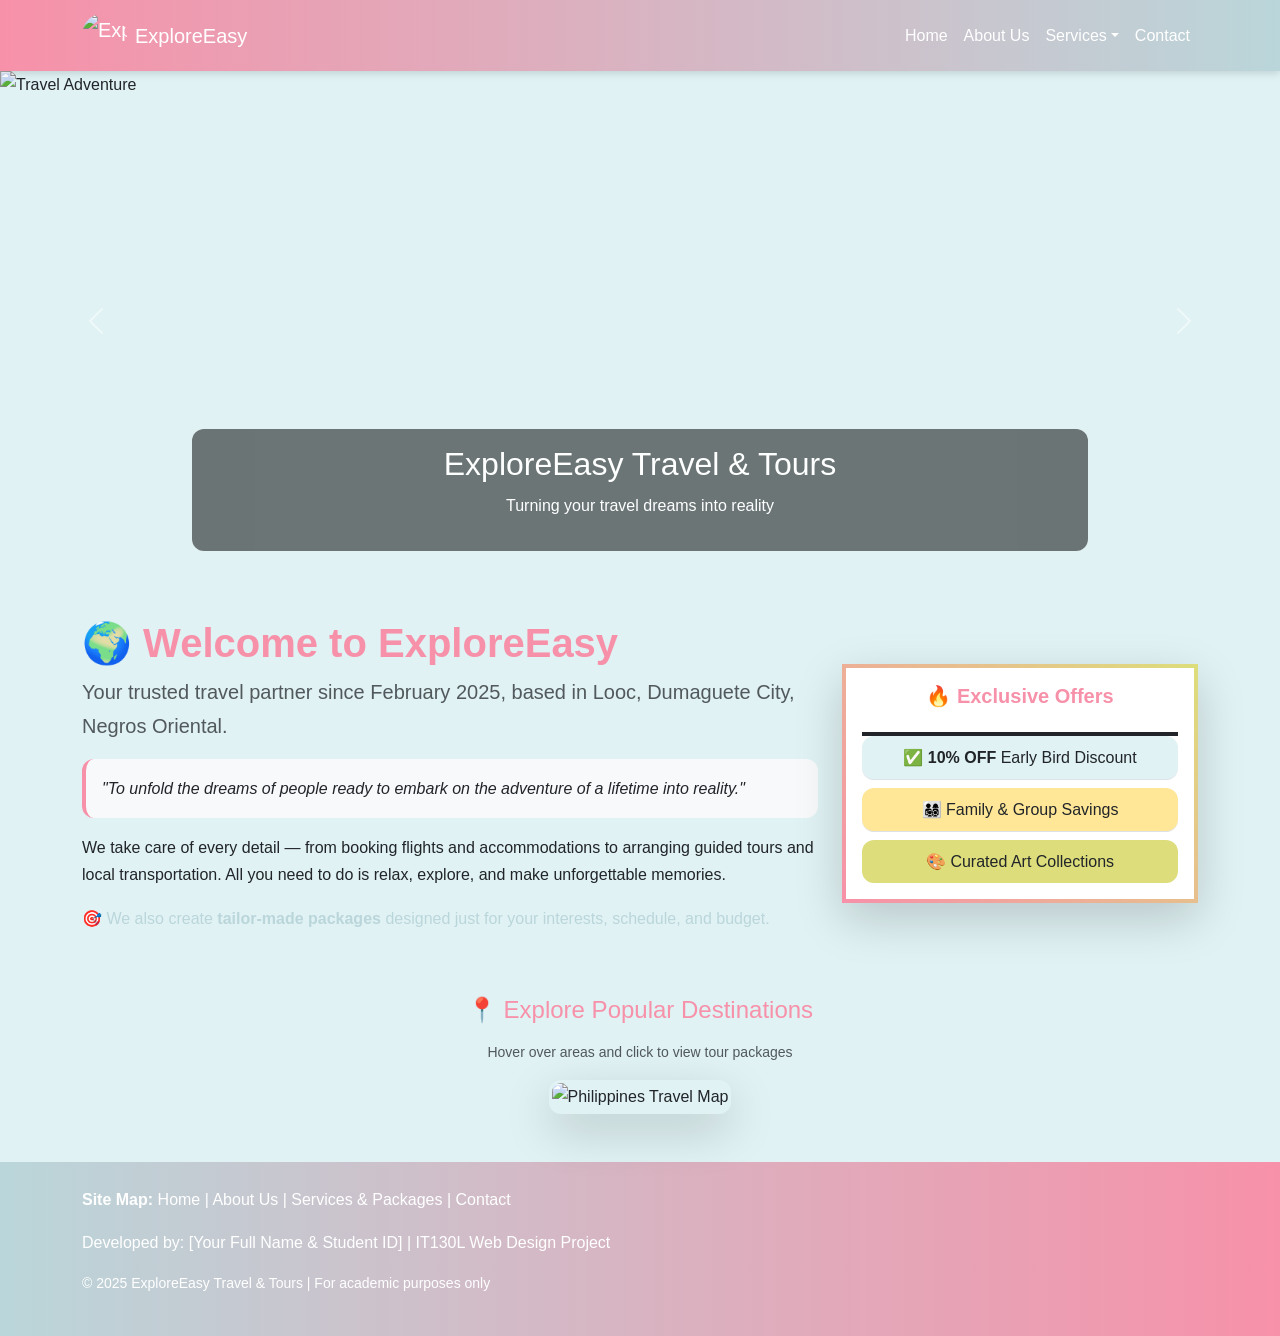
==== index.html @ 39280173 "commit# Please enter the commit message for your changes. Lines starting" ====
<!DOCTYPE html>
<html lang="en">
<head>
  <meta charset="UTF-8">
  <meta name="viewport" content="width=device-width, initial-scale=1.0">
  <title>ExploreEasy Travel & Tours | Home</title>
  <link href="https://cdn.jsdelivr.net/npm/bootstrap@5.3.0/dist/css/bootstrap.min.css" rel="stylesheet">
  <link rel="stylesheet" href="css/style.css">
  <link rel="stylesheet" href="https://cdnjs.cloudflare.com/ajax/libs/lightbox2/2.11.4/css/lightbox.min.css">
</head>
<body>

<!-- Dropdown Navigation Bar -->
<nav class="navbar navbar-expand-lg navbar-dark custom-nav sticky-top">
  <div class="container">
    <a class="navbar-brand d-flex align-items-center gap-2" href="index.html">
      <img src="images/logo.png" alt="ExploreEasy Logo" width="45" height="45" class="rounded-circle">
      <span>ExploreEasy</span>
    </a>
    <button class="navbar-toggler" type="button" data-bs-toggle="collapse" data-bs-target="#navMenu">
      <span class="navbar-toggler-icon"></span>
    </button>
    <div class="collapse navbar-collapse" id="navMenu">
      <ul class="navbar-nav ms-auto">
        <li class="nav-item"><a class="nav-link active" href="index.html">Home</a></li>
        <li class="nav-item"><a class="nav-link" href="about.html">About Us</a></li>
        <li class="nav-item dropdown">
          <a class="nav-link dropdown-toggle" href="#" role="button" data-bs-toggle="dropdown">Services</a>
          <ul class="dropdown-menu custom-dropdown">
            <li><a class="dropdown-item" href="services.html">Travel Packages</a></li>
            <li><a class="dropdown-item" href="services.html#art">Art Collections</a></li>
            <li><a class="dropdown-item" href="services.html#promos">Promos & Discounts</a></li>
          </ul>
        </li>
        <li class="nav-item"><a class="nav-link" href="contact.html">Contact</a></li>
      </ul>
    </div>
  </div>
</nav>

<!-- Sliding / Animated Images -->
<div id="imageSlider" class="carousel slide" data-bs-ride="carousel">
  <div class="carousel-inner">
    <div class="carousel-item active">
      <img src="images/home-banner.jpg" class="d-block w-100" alt="Travel Adventure">
      <div class="carousel-caption bg-overlay rounded p-3">
        <h2>ExploreEasy Travel & Tours</h2>
        <p>Turning your travel dreams into reality</p>
      </div>
    </div>
    <div class="carousel-item">
      <img src="images/beach1.jpg" class="d-block w-100" alt="Pristine Beaches">
      <div class="carousel-caption bg-overlay rounded p-3">
        <h2>Relax on Beautiful Shores</h2>
        <p>Unwind and enjoy nature’s beauty</p>
      </div>
    </div>
    <div class="carousel-item">
      <img src="images/culture.jpg" class="d-block w-100" alt="Cultural Experience">
      <div class="carousel-caption bg-overlay rounded p-3">
        <h2>Immerse in New Cultures</h2>
        <p>Create memories that last forever</p>
      </div>
    </div>
  </div>
  <button class="carousel-control-prev" type="button" data-bs-target="#imageSlider" data-bs-slide="prev">
    <span class="carousel-control-prev-icon"></span>
  </button>
  <button class="carousel-control-next" type="button" data-bs-target="#imageSlider" data-bs-slide="next">
    <span class="carousel-control-next-icon"></span>
  </button>
</div>

<!-- Improved Welcome Section -->
<section class="container my-5">
  <div class="row g-4 align-items-center">
    <div class="col-md-8 float-md-start">
      <h2 class="text-heading display-6 fw-bold">🌍 Welcome to ExploreEasy</h2>
      <p class="lead text-muted">Your trusted travel partner since <strong>February 2025</strong>, based in <strong>Looc, Dumaguete City, Negros Oriental</strong>.</p>
      
      <blockquote class="fst-italic bg-light p-3 rounded border-start border-4 border-pink my-3">
        "To unfold the dreams of people ready to embark on the adventure of a lifetime into reality."
      </blockquote>

      <p>We take care of every detail — from booking flights and accommodations to arranging guided tours and local transportation. All you need to do is relax, explore, and make unforgettable memories.</p>
      <p class="fw-medium text-blue mt-2">🎯 We also create <strong>tailor-made packages</strong> designed just for your interests, schedule, and budget.</p>
    </div>

    <div class="col-md-4 float-md-end">
      <div class="card custom-card shadow-lg p-3 text-center h-100">
        <h5 class="text-pink fw-bold">🔥 Exclusive Offers</h5>
        <ul class="list-group list-group-flush mt-3">
          <li class="list-group-item bg-paleblue rounded mb-2">✅ <strong>10% OFF</strong> Early Bird Discount</li>
          <li class="list-group-item bg-yellow rounded mb-2">👨‍👩‍👧‍👦 Family & Group Savings</li>
          <li class="list-group-item bg-green rounded">🎨 Curated Art Collections</li>
        </ul>
      </div>
    </div>
  </div>

  <!-- Image Map with Hover Effect -->
  <div class="mt-5 text-center" id="map-container">
    <h4 class="text-heading mb-3">📍 Explore Popular Destinations</h4>
    <p class="text-muted small mb-3">Hover over areas and click to view tour packages</p>

    <div class="position-relative d-inline-block" id="image-map-wrapper">
      <img 
        src="images/map-philippines.jpg" 
        alt="Philippines Travel Map" 
        usemap="#destMap" 
        class="img-fluid rounded shadow-lg map-image"
        style="max-width:750px;"
      >
      <map name="destMap" id="destMap">
        <area shape="rect" coords="50,50,180,150" href="services.html#cebu" alt="Cebu Tours" class="map-hotspot">
        <area shape="circle" coords="300,120,60" href="services.html#dumaguete" alt="Dumaguete Tours" class="map-hotspot">
        <area shape="poly" coords="420,60,480,130,400,180" href="services.html#palawan" alt="Palawan Tours" class="map-hotspot">
      </map>
    </div>
  </div>
</section>

<!-- Footer -->
<footer class="custom-footer py-4">
  <div class="container">
    <p><strong>Site Map:</strong>
      <a href="index.html">Home</a> |
      <a href="about.html">About Us</a> |
      <a href="services.html">Services & Packages</a> |
      <a href="contact.html">Contact</a>
    </p>
    <p>Developed by: [Your Full Name & Student ID] | IT130L Web Design Project</p>
    <p class="small">© 2025 ExploreEasy Travel & Tours | For academic purposes only</p>
  </div>
</footer>

<!-- Scripts -->
<script src="https://cdn.jsdelivr.net/npm/bootstrap@5.3.0/dist/js/bootstrap.bundle.min.js"></script>
<script src="https://cdnjs.cloudflare.com/ajax/libs/lightbox2/2.11.4/js/lightbox.min.js"></script>

<!-- Map Hover Enhancement Script -->
<script>
const hotspots = document.querySelectorAll('.map-hotspot');
const mapImg = document.querySelector('.map-image');

hotspots.forEach(area => {
  area.addEventListener('mouseover', () => {
    mapImg.style.filter = 'brightness(1.1) saturate(1.2)';
    mapImg.style.boxShadow = '0 0 25px rgba(247, 145, 169, 0.7)';
    document.body.style.cursor = 'pointer';
  });
  area.addEventListener('mouseout', () => {
    mapImg.style.filter = 'brightness(1) saturate(1)';
    mapImg.style.boxShadow = '0 0 20px rgba(247, 145, 169, 0.5)';
    document.body.style.cursor = 'default';
  });
});
</script>

</body>
</html>
---- css/style.css ----
/* --------------------------
   BASE STYLES
--------------------------- */
* {
  margin: 0;
  padding: 0;
  box-sizing: border-box;
}
body {
  font-family: 'Segoe UI', Roboto, sans-serif;
  line-height: 1.7;
  background-color: #E0F2F4; /* Very Light Blue */
}

/* --------------------------
   COLOR PALETTE
--------------------------- */
:root {
  --light-pink: #FFBDBF;
  --rose: #F791A9;
  --soft-yellow: #FFE797;
  --pale-green: #DDDD7B;
  --pale-blue: #E0F2F4;
  --muted-blue: #BAD6DA;
}

/* --------------------------
   REQUIRED CSS3 FEATURES
--------------------------- */

/* Float */
.float-md-start { float: left; }
.float-md-end { float: right; }

/* Opacity & RGBA */
.bg-overlay { background: rgba(0, 0, 0, 0.55); opacity: 0.95; }
.gallery-img { opacity: 0.9; transition: all 0.3s ease; }
.gallery-img:hover { opacity: 1; transform: scale(1.05); }

/* Navigation Bar */
.custom-nav {
  background: linear-gradient(90deg, var(--rose), var(--muted-blue));
  box-shadow: 0 2px 8px rgba(0,0,0,0.15);
}
.nav-link { color: #ffffff !important; }
.nav-link:hover { color: var(--soft-yellow) !important; }

/* Dropdown Menu */
.custom-dropdown {
  background-color: var(--light-pink);
  border: none;
  border-radius: 8px;
}
.custom-dropdown .dropdown-item:hover {
  background-color: var(--rose);
  color: white;
}

/* Image Gallery */
.gallery-img {
  height: 220px;
  object-fit: cover;
  border-radius: 10px;
}

/* Attribute Selectors */
input[type="text"],
input[type="email"],
select,
textarea {
  border: 1px solid var(--muted-blue);
  border-radius: 8px;
  padding: 0.6rem;
}

/* Forms */
.custom-form {
  background-color: #ffffff;
  border: 2px solid var(--pale-green);
}

/* Rounded Corners */
.rounded { border-radius: 12px !important; }
.rounded-circle { border-radius: 50% !important; }

/* Border Image */
.custom-card {
  border: 4px solid;
  border-image: linear-gradient(45deg, var(--rose), var(--pale-green)) 1;
}

/* Multiple Backgrounds */
.custom-multibg {
  background: 
    linear-gradient(rgba(255, 231, 151, 0.7), rgba(186, 214, 218, 0.7)),
    url('../images/pattern-bg.jpg') center/cover no-repeat;
}

/* Gradients */
.custom-gradient {
  background: linear-gradient(120deg, var(--light-pink), var(--muted-blue));
}
.custom-btn {
  background: linear-gradient(90deg, var(--rose), var(--pale-green));
  border: none;
  color: white;
}
.custom-btn:hover {
  background: linear-gradient(90deg, var(--pale-green), var(--rose));
  color: white;
}

/* Shadows */
.shadow { box-shadow: 0 4px 12px rgba(0,0,0,0.15); }
.shadow-sm { box-shadow: 0 2px 6px rgba(0,0,0,0.1); }
.shadow-lg { box-shadow: 0 6px 18px rgba(0,0,0,0.2); }

/* --------------------------
   CUSTOM STYLES
--------------------------- */

/* Slider */
.carousel-item img {
  height: 500px;
  object-fit: cover;
}

/* Text & Colors */
.text-heading { color: var(--rose); }
.text-pink { color: var(--rose); }
.text-blue { color: var(--muted-blue); }
.border-pink { border-color: var(--rose) !important; }
.bg-paleblue { background-color: var(--pale-blue); }
.bg-yellow { background-color: var(--soft-yellow); }
.bg-green { background-color: var(--pale-green); }

blockquote:hover {
  background: linear-gradient(90deg, var(--light-pink), var(--pale-blue));
  transform: scale(1.01);
}

/* Map Hover */
.map-image {
  border: 3px solid transparent;
  transition: all 0.3s ease;
}

/* Lists & Tables */
.custom-list {
  background-color: var(--light-pink);
  list-style-position: inside;
}
.custom-table th {
  background-color: var(--muted-blue);
}
.custom-table td {
  background-color: #ffffff;
}
.promo-box {
  background-color: var(--soft-yellow);
}

/* Footer */
.custom-footer {
  background: linear-gradient(90deg, var(--muted-blue), var(--rose));
  color: white;
}
.custom-footer a {
  color: #ffffff;
  text-decoration: none;
}
.custom-footer a:hover {
  color: var(--soft-yellow);
}
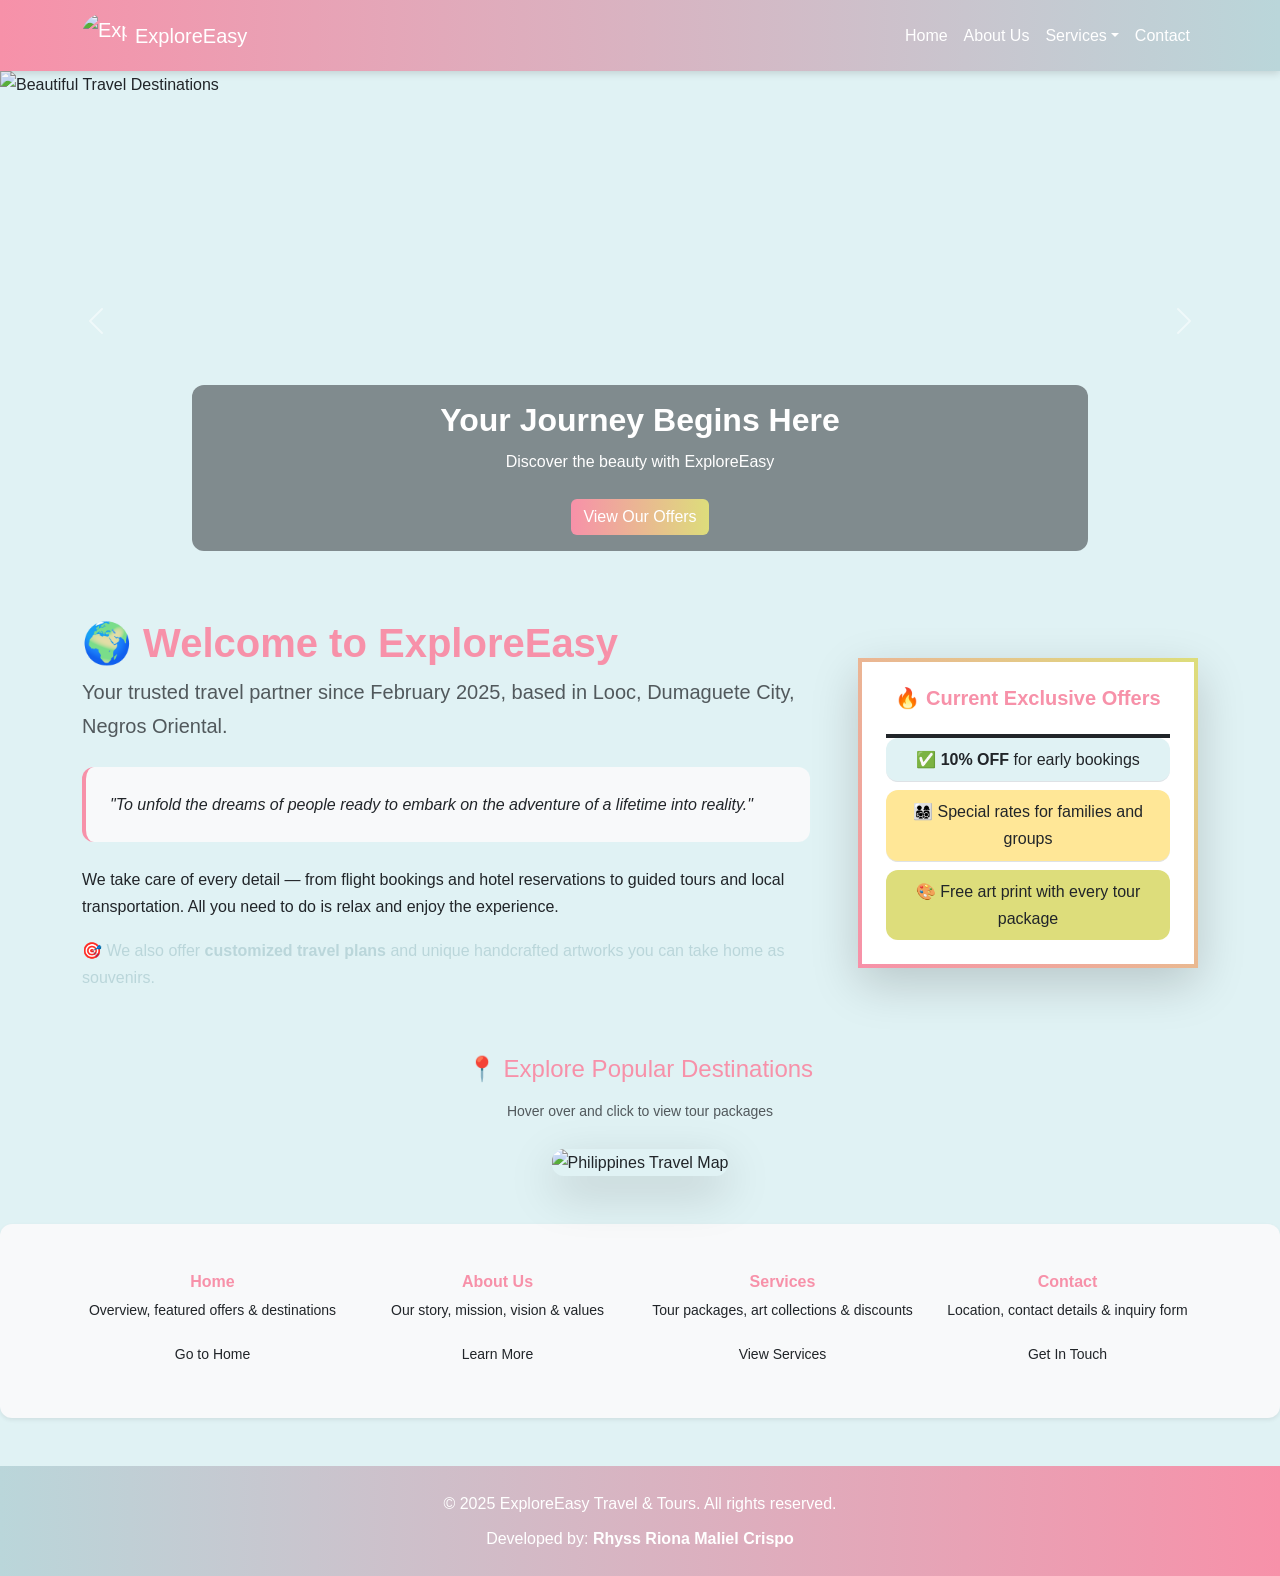
==== commit 0b11345a: "commint" ====
--- a/index.html
+++ b/index.html
@@ -3,14 +3,14 @@
 <head>
   <meta charset="UTF-8">
   <meta name="viewport" content="width=device-width, initial-scale=1.0">
-  <title>ExploreEasy Travel & Tours | Home</title>
+  <title>ExploreEasy Travel & Tours</title>
   <link href="https://cdn.jsdelivr.net/npm/bootstrap@5.3.0/dist/css/bootstrap.min.css" rel="stylesheet">
   <link rel="stylesheet" href="css/style.css">
   <link rel="stylesheet" href="https://cdnjs.cloudflare.com/ajax/libs/lightbox2/2.11.4/css/lightbox.min.css">
 </head>
 <body>
 
-<!-- Dropdown Navigation Bar -->
+<!-- Navigation Bar -->
 <nav class="navbar navbar-expand-lg navbar-dark custom-nav sticky-top">
   <div class="container">
     <a class="navbar-brand d-flex align-items-center gap-2" href="index.html">
@@ -27,7 +27,7 @@
         <li class="nav-item dropdown">
           <a class="nav-link dropdown-toggle" href="#" role="button" data-bs-toggle="dropdown">Services</a>
           <ul class="dropdown-menu custom-dropdown">
-            <li><a class="dropdown-item" href="services.html">Travel Packages</a></li>
+            <li><a class="dropdown-item" href="services.html#packages">Travel Packages</a></li>
             <li><a class="dropdown-item" href="services.html#art">Art Collections</a></li>
             <li><a class="dropdown-item" href="services.html#promos">Promos & Discounts</a></li>
           </ul>
@@ -38,28 +38,29 @@
   </div>
 </nav>
 
-<!-- Sliding / Animated Images -->
-<div id="imageSlider" class="carousel slide" data-bs-ride="carousel">
+<!-- Sliding Banner -->
+<div id="imageSlider" class="carousel slide" data-bs-ride="carousel" data-bs-interval="4000">
   <div class="carousel-inner">
     <div class="carousel-item active">
-      <img src="images/home-banner.jpg" class="d-block w-100" alt="Travel Adventure">
-      <div class="carousel-caption bg-overlay rounded p-3">
-        <h2>ExploreEasy Travel & Tours</h2>
-        <p>Turning your travel dreams into reality</p>
+      <img src="images/home-banner.jpg" class="d-block w-100" alt="Beautiful Travel Destinations">
+      <div class="carousel-caption bg-dark bg-opacity-50 rounded p-3 fade-in">
+        <h2 class="fw-bold">Your Journey Begins Here</h2>
+        <p>Discover the beauty with ExploreEasy</p>
+        <a href="services.html" class="btn custom-btn mt-2">View Our Offers</a>
       </div>
     </div>
     <div class="carousel-item">
-      <img src="images/beach1.jpg" class="d-block w-100" alt="Pristine Beaches">
-      <div class="carousel-caption bg-overlay rounded p-3">
-        <h2>Relax on Beautiful Shores</h2>
-        <p>Unwind and enjoy nature’s beauty</p>
+      <img src="images/beach1.jpg" class="d-block w-100" alt="White Sand Beaches">
+      <div class="carousel-caption bg-dark bg-opacity-50 rounded p-3 fade-in">
+        <h2 class="fw-bold">Paradise Awaits You</h2>
+        <p>Relax on pristine shores and crystal-clear waters</p>
       </div>
     </div>
     <div class="carousel-item">
-      <img src="images/culture.jpg" class="d-block w-100" alt="Cultural Experience">
-      <div class="carousel-caption bg-overlay rounded p-3">
-        <h2>Immerse in New Cultures</h2>
-        <p>Create memories that last forever</p>
+      <img src="images/falls.jpg" class="d-block w-100" alt="Nature Adventures">
+      <div class="carousel-caption bg-dark bg-opacity-50 rounded p-3 fade-in">
+        <h2 class="fw-bold">Explore Nature’s Wonders</h2>
+        <p>From mountains to waterfalls, every trip is an adventure</p>
       </div>
     </div>
   </div>
@@ -71,88 +72,111 @@
   </button>
 </div>
 
-<!-- Improved Welcome Section -->
+<!-- Welcome Section -->
 <section class="container my-5">
-  <div class="row g-4 align-items-center">
-    <div class="col-md-8 float-md-start">
+  <div class="row g-5 align-items-center">
+    <div class="col-md-8">
       <h2 class="text-heading display-6 fw-bold">🌍 Welcome to ExploreEasy</h2>
       <p class="lead text-muted">Your trusted travel partner since <strong>February 2025</strong>, based in <strong>Looc, Dumaguete City, Negros Oriental</strong>.</p>
       
-      <blockquote class="fst-italic bg-light p-3 rounded border-start border-4 border-pink my-3">
+      <blockquote class="fst-italic bg-light p-4 rounded border-start border-4 border-pink my-4 quote-hover">
         "To unfold the dreams of people ready to embark on the adventure of a lifetime into reality."
       </blockquote>
 
-      <p>We take care of every detail — from booking flights and accommodations to arranging guided tours and local transportation. All you need to do is relax, explore, and make unforgettable memories.</p>
-      <p class="fw-medium text-blue mt-2">🎯 We also create <strong>tailor-made packages</strong> designed just for your interests, schedule, and budget.</p>
+      <p>We take care of every detail — from flight bookings and hotel reservations to guided tours and local transportation. All you need to do is relax and enjoy the experience.</p>
+      <p class="fw-medium text-blue mt-3">🎯 We also offer <strong>customized travel plans</strong> and unique handcrafted artworks you can take home as souvenirs.</p>
     </div>
 
-    <div class="col-md-4 float-md-end">
-      <div class="card custom-card shadow-lg p-3 text-center h-100">
-        <h5 class="text-pink fw-bold">🔥 Exclusive Offers</h5>
+    <div class="col-md-4">
+      <div class="card custom-card shadow-lg p-4 text-center h-100 float-up">
+        <h5 class="text-pink fw-bold fs-5">🔥 Current Exclusive Offers</h5>
         <ul class="list-group list-group-flush mt-3">
-          <li class="list-group-item bg-paleblue rounded mb-2">✅ <strong>10% OFF</strong> Early Bird Discount</li>
-          <li class="list-group-item bg-yellow rounded mb-2">👨‍👩‍👧‍👦 Family & Group Savings</li>
-          <li class="list-group-item bg-green rounded">🎨 Curated Art Collections</li>
+          <li class="list-group-item bg-paleblue rounded mb-2">✅ <strong>10% OFF</strong> for early bookings</li>
+          <li class="list-group-item bg-yellow rounded mb-2">👨‍👩‍👧‍👦 Special rates for families and groups</li>
+          <li class="list-group-item bg-green rounded">🎨 Free art print with every tour package</li>
         </ul>
       </div>
     </div>
   </div>
 
-  <!-- Image Map with Hover Effect -->
-  <div class="mt-5 text-center" id="map-container">
+  <!-- Map Section -->
+  <div class="mt-5 text-center" id="mapSection">
     <h4 class="text-heading mb-3">📍 Explore Popular Destinations</h4>
-    <p class="text-muted small mb-3">Hover over areas and click to view tour packages</p>
+    <p class="text-muted small mb-4">Hover over and click to view tour packages</p>
 
-    <div class="position-relative d-inline-block" id="image-map-wrapper">
+    <div class="position-relative d-inline-block" id="mapWrapper">
       <img 
         src="images/map-philippines.jpg" 
         alt="Philippines Travel Map" 
-        usemap="#destMap" 
-        class="img-fluid rounded shadow-lg map-image"
-        style="max-width:750px;"
+        usemap="#destinationsMap" 
+        class="img-fluid rounded shadow-lg pulse"
+        style="max-width: 750px;"
       >
-      <map name="destMap" id="destMap">
-        <area shape="rect" coords="50,50,180,150" href="services.html#cebu" alt="Cebu Tours" class="map-hotspot">
-        <area shape="circle" coords="300,120,60" href="services.html#dumaguete" alt="Dumaguete Tours" class="map-hotspot">
-        <area shape="poly" coords="420,60,480,130,400,180" href="services.html#palawan" alt="Palawan Tours" class="map-hotspot">
+      <map name="destinationsMap">
+        <area shape="rect" coords="120,180,220,250" href="services.html#cebu" alt="Cebu Tours" class="map-point">
+        <area shape="circle" coords="320,320,40" href="services.html#dumaguete" alt="Dumaguete & Negros Oriental" class="map-point">
+        <area shape="poly" coords="400,200,450,220,430,280,390,260" href="services.html#palawan" alt="Palawan Island" class="map-point">
       </map>
     </div>
   </div>
 </section>
 
+<!-- Navigation Links Area (no heading) -->
+<section class="bg-light py-5 mt-5 rounded shadow-sm">
+  <div class="container">
+    <div class="row text-center">
+      <div class="col-md-3">
+        <h6 class="fw-bold text-pink">Home</h6>
+        <p class="small">Overview, featured offers & destinations</p>
+        <a href="index.html" class="btn btn-outline-pink btn-sm w-75">Go to Home</a>
+      </div>
+      <div class="col-md-3">
+        <h6 class="fw-bold text-pink">About Us</h6>
+        <p class="small">Our story, mission, vision & values</p>
+        <a href="about.html" class="btn btn-outline-pink btn-sm w-75">Learn More</a>
+      </div>
+      <div class="col-md-3">
+        <h6 class="fw-bold text-pink">Services</h6>
+        <p class="small">Tour packages, art collections & discounts</p>
+        <a href="services.html" class="btn btn-outline-pink btn-sm w-75">View Services</a>
+      </div>
+      <div class="col-md-3">
+        <h6 class="fw-bold text-pink">Contact</h6>
+        <p class="small">Location, contact details & inquiry form</p>
+        <a href="contact.html" class="btn btn-outline-pink btn-sm w-75">Get In Touch</a>
+      </div>
+    </div>
+  </div>
+</section>
+
 <!-- Footer -->
-<footer class="custom-footer py-4">
-  <div class="container">
-    <p><strong>Site Map:</strong>
-      <a href="index.html">Home</a> |
-      <a href="about.html">About Us</a> |
-      <a href="services.html">Services & Packages</a> |
-      <a href="contact.html">Contact</a>
-    </p>
-    <p>Developed by: [Your Full Name & Student ID] | IT130L Web Design Project</p>
-    <p class="small">© 2025 ExploreEasy Travel & Tours | For academic purposes only</p>
+<footer class="custom-footer py-4 mt-5">
+  <div class="container text-center">
+    <p class="mb-2">© 2025 ExploreEasy Travel & Tours. All rights reserved.</p>
+    <p class="mb-0">Developed by: <strong>Rhyss Riona Maliel Crispo</strong></p>
   </div>
 </footer>
 
-<!-- Scripts -->
 <script src="https://cdn.jsdelivr.net/npm/bootstrap@5.3.0/dist/js/bootstrap.bundle.min.js"></script>
 <script src="https://cdnjs.cloudflare.com/ajax/libs/lightbox2/2.11.4/js/lightbox.min.js"></script>
 
-<!-- Map Hover Enhancement Script -->
 <script>
-const hotspots = document.querySelectorAll('.map-hotspot');
-const mapImg = document.querySelector('.map-image');
+// Get elements correctly
+const mapHotspots = document.querySelectorAll('.map-hotspot');
+const mapImage = document.getElementById('map-image');
 
-hotspots.forEach(area => {
+// Add hover effect to each clickable area
+mapHotspots.forEach(area => {
   area.addEventListener('mouseover', () => {
-    mapImg.style.filter = 'brightness(1.1) saturate(1.2)';
-    mapImg.style.boxShadow = '0 0 25px rgba(247, 145, 169, 0.7)';
-    document.body.style.cursor = 'pointer';
+    mapImage.style.filter = 'brightness(1.15) saturate(1.3)';
+    mapImage.style.boxShadow = '0 0 30px rgba(247, 145, 169, 0.8)';
+    mapImage.style.cursor = 'pointer';
   });
+
   area.addEventListener('mouseout', () => {
-    mapImg.style.filter = 'brightness(1) saturate(1)';
-    mapImg.style.boxShadow = '0 0 20px rgba(247, 145, 169, 0.5)';
-    document.body.style.cursor = 'default';
+    mapImage.style.filter = 'brightness(1) saturate(1)';
+    mapImage.style.boxShadow = '0 0 20px rgba(247, 145, 169, 0.5)';
+    mapImage.style.cursor = 'default';
   });
 });
 </script>
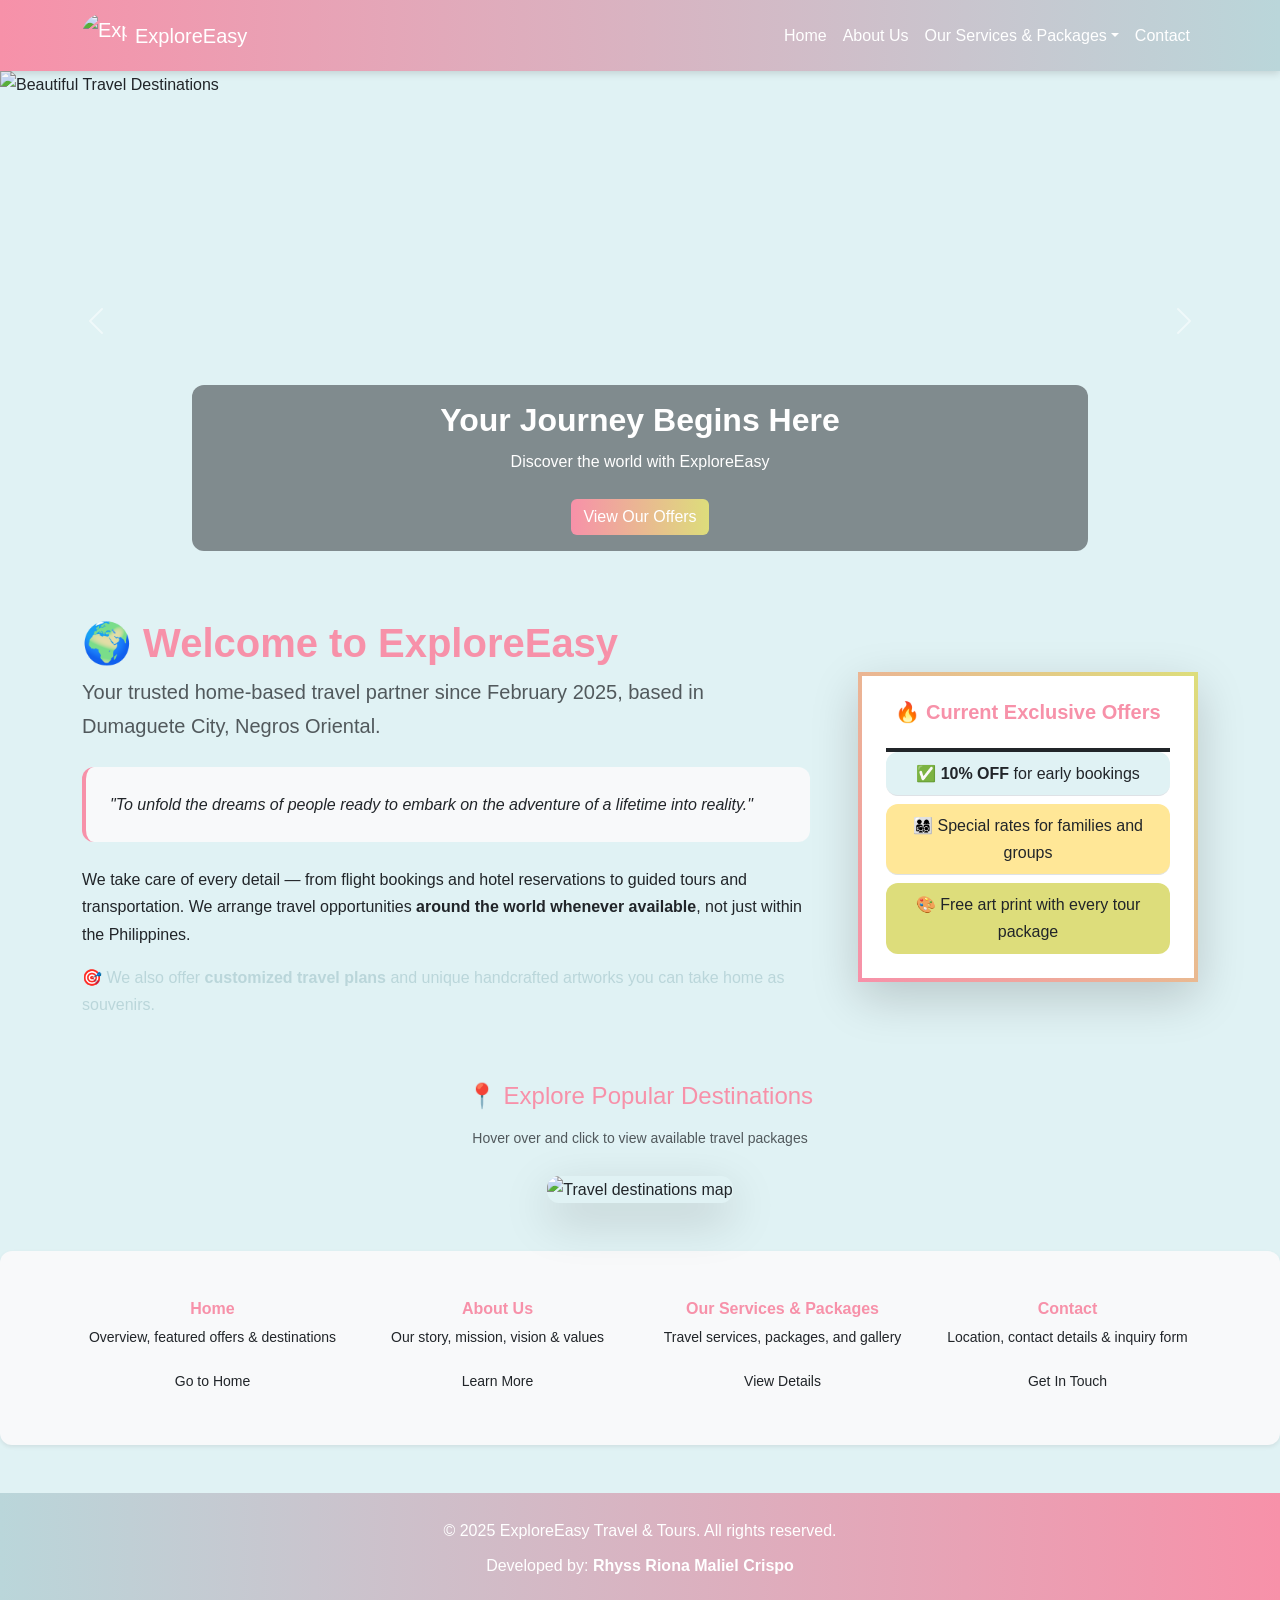
==== commit 3a62face: "Update index.html" ====
--- a/index.html
+++ b/index.html
@@ -10,7 +10,6 @@
 </head>
 <body>
 
-<!-- Navigation Bar -->
 <nav class="navbar navbar-expand-lg navbar-dark custom-nav sticky-top">
   <div class="container">
     <a class="navbar-brand d-flex align-items-center gap-2" href="index.html">
@@ -25,11 +24,11 @@
         <li class="nav-item"><a class="nav-link active" href="index.html">Home</a></li>
         <li class="nav-item"><a class="nav-link" href="about.html">About Us</a></li>
         <li class="nav-item dropdown">
-          <a class="nav-link dropdown-toggle" href="#" role="button" data-bs-toggle="dropdown">Services</a>
+          <a class="nav-link dropdown-toggle" href="#" role="button" data-bs-toggle="dropdown">Our Services & Packages</a>
           <ul class="dropdown-menu custom-dropdown">
-            <li><a class="dropdown-item" href="services.html#packages">Travel Packages</a></li>
-            <li><a class="dropdown-item" href="services.html#art">Art Collections</a></li>
-            <li><a class="dropdown-item" href="services.html#promos">Promos & Discounts</a></li>
+            <li><a class="dropdown-item" href="services.html#services">Travel Services</a></li>
+            <li><a class="dropdown-item" href="services.html#packages">Featured Travel Packages</a></li>
+            <li><a class="dropdown-item" href="services.html#gallery">Travel & Art Gallery</a></li>
           </ul>
         </li>
         <li class="nav-item"><a class="nav-link" href="contact.html">Contact</a></li>
@@ -38,14 +37,13 @@
   </div>
 </nav>
 
-<!-- Sliding Banner -->
 <div id="imageSlider" class="carousel slide" data-bs-ride="carousel" data-bs-interval="4000">
   <div class="carousel-inner">
     <div class="carousel-item active">
       <img src="images/home-banner.jpg" class="d-block w-100" alt="Beautiful Travel Destinations">
       <div class="carousel-caption bg-dark bg-opacity-50 rounded p-3 fade-in">
         <h2 class="fw-bold">Your Journey Begins Here</h2>
-        <p>Discover the beauty with ExploreEasy</p>
+        <p>Discover the world with ExploreEasy</p>
         <a href="services.html" class="btn custom-btn mt-2">View Our Offers</a>
       </div>
     </div>
@@ -72,21 +70,17 @@
   </button>
 </div>
 
-<!-- Welcome Section -->
 <section class="container my-5">
   <div class="row g-5 align-items-center">
     <div class="col-md-8">
       <h2 class="text-heading display-6 fw-bold">🌍 Welcome to ExploreEasy</h2>
-      <p class="lead text-muted">Your trusted travel partner since <strong>February 2025</strong>, based in <strong>Looc, Dumaguete City, Negros Oriental</strong>.</p>
-      
+      <p class="lead text-muted">Your trusted home‑based travel partner since <strong>February 2025</strong>, based in <strong>Dumaguete City, Negros Oriental</strong>.</p>
       <blockquote class="fst-italic bg-light p-4 rounded border-start border-4 border-pink my-4 quote-hover">
         "To unfold the dreams of people ready to embark on the adventure of a lifetime into reality."
       </blockquote>
-
-      <p>We take care of every detail — from flight bookings and hotel reservations to guided tours and local transportation. All you need to do is relax and enjoy the experience.</p>
+      <p>We take care of every detail — from flight bookings and hotel reservations to guided tours and transportation. We arrange travel opportunities <strong>around the world whenever available</strong>, not just within the Philippines.</p>
       <p class="fw-medium text-blue mt-3">🎯 We also offer <strong>customized travel plans</strong> and unique handcrafted artworks you can take home as souvenirs.</p>
     </div>
-
     <div class="col-md-4">
       <div class="card custom-card shadow-lg p-4 text-center h-100 float-up">
         <h5 class="text-pink fw-bold fs-5">🔥 Current Exclusive Offers</h5>
@@ -98,47 +92,43 @@
       </div>
     </div>
   </div>
-
-  <!-- Map Section -->
   <div class="mt-5 text-center" id="mapSection">
     <h4 class="text-heading mb-3">📍 Explore Popular Destinations</h4>
-    <p class="text-muted small mb-4">Hover over and click to view tour packages</p>
-
+    <p class="text-muted small mb-4">Hover over and click to view available travel packages</p>
     <div class="position-relative d-inline-block" id="mapWrapper">
       <img 
         src="images/map-philippines.jpg" 
-        alt="Philippines Travel Map" 
+        alt="Travel destinations map" 
         usemap="#destinationsMap" 
         class="img-fluid rounded shadow-lg pulse"
-        style="max-width: 750px;"
+        style="max-width: 750px; width: 100%;"
       >
       <map name="destinationsMap">
-        <area shape="rect" coords="120,180,220,250" href="services.html#cebu" alt="Cebu Tours" class="map-point">
-        <area shape="circle" coords="320,320,40" href="services.html#dumaguete" alt="Dumaguete & Negros Oriental" class="map-point">
-        <area shape="poly" coords="400,200,450,220,430,280,390,260" href="services.html#palawan" alt="Palawan Island" class="map-point">
+        <area shape="rect" coords="120,180,220,250" href="services.html#packages" alt="Cebu Tours" class="map-point">
+        <area shape="circle" coords="320,320,40" href="services.html#packages" alt="Dumaguete & Negros Oriental" class="map-point">
+        <area shape="poly" coords="400,200,450,220,430,280,390,260" href="services.html#packages" alt="Palawan Island" class="map-point">
       </map>
     </div>
   </div>
 </section>
 
-<!-- Navigation Links Area (no heading) -->
 <section class="bg-light py-5 mt-5 rounded shadow-sm">
   <div class="container">
     <div class="row text-center">
-      <div class="col-md-3">
+      <div class="col-md-3 mb-3 mb-md-0">
         <h6 class="fw-bold text-pink">Home</h6>
         <p class="small">Overview, featured offers & destinations</p>
         <a href="index.html" class="btn btn-outline-pink btn-sm w-75">Go to Home</a>
       </div>
-      <div class="col-md-3">
+      <div class="col-md-3 mb-3 mb-md-0">
         <h6 class="fw-bold text-pink">About Us</h6>
         <p class="small">Our story, mission, vision & values</p>
         <a href="about.html" class="btn btn-outline-pink btn-sm w-75">Learn More</a>
       </div>
-      <div class="col-md-3">
-        <h6 class="fw-bold text-pink">Services</h6>
-        <p class="small">Tour packages, art collections & discounts</p>
-        <a href="services.html" class="btn btn-outline-pink btn-sm w-75">View Services</a>
+      <div class="col-md-3 mb-3 mb-md-0">
+        <h6 class="fw-bold text-pink">Our Services & Packages</h6>
+        <p class="small">Travel services, packages, and gallery</p>
+        <a href="services.html" class="btn btn-outline-pink btn-sm w-75">View Details</a>
       </div>
       <div class="col-md-3">
         <h6 class="fw-bold text-pink">Contact</h6>
@@ -149,7 +139,6 @@
   </div>
 </section>
 
-<!-- Footer -->
 <footer class="custom-footer py-4 mt-5">
   <div class="container text-center">
     <p class="mb-2">© 2025 ExploreEasy Travel & Tours. All rights reserved.</p>
@@ -161,25 +150,14 @@
 <script src="https://cdnjs.cloudflare.com/ajax/libs/lightbox2/2.11.4/js/lightbox.min.js"></script>
 
 <script>
-// Get elements correctly
-const mapHotspots = document.querySelectorAll('.map-hotspot');
-const mapImage = document.getElementById('map-image');
-
-// Add hover effect to each clickable area
-mapHotspots.forEach(area => {
-  area.addEventListener('mouseover', () => {
-    mapImage.style.filter = 'brightness(1.15) saturate(1.3)';
-    mapImage.style.boxShadow = '0 0 30px rgba(247, 145, 169, 0.8)';
-    mapImage.style.cursor = 'pointer';
-  });
-
-  area.addEventListener('mouseout', () => {
-    mapImage.style.filter = 'brightness(1) saturate(1)';
-    mapImage.style.boxShadow = '0 0 20px rgba(247, 145, 169, 0.5)';
-    mapImage.style.cursor = 'default';
-  });
+const mapImg = document.querySelector('#mapWrapper img');
+mapImg.addEventListener('mouseover', () => {
+  mapImg.style.filter = 'brightness(1.1)';
+});
+mapImg.addEventListener('mouseout', () => {
+  mapImg.style.filter = 'brightness(1)';
 });
 </script>
 
 </body>
-</html>+</html>
